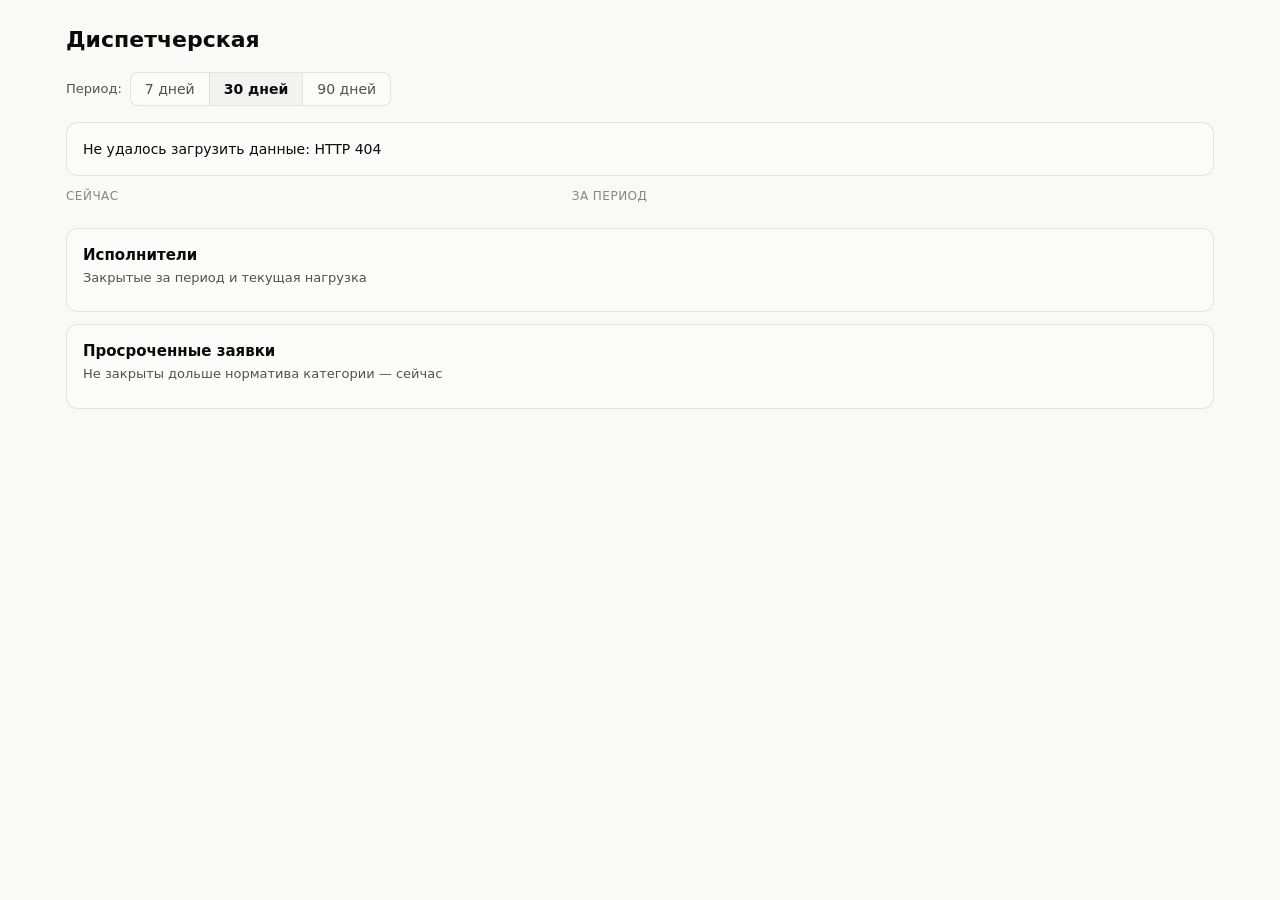
==== app/dashboard/static/index.html @ 9bddb609 "MAX-бот диспетчерской: заявки, чат диспетчерской, дашборд - Сценарий подачи заявки в личном диалоге " ====
<!doctype html>
<html lang="ru">
<head>
<meta charset="utf-8">
<meta name="viewport" content="width=device-width, initial-scale=1">
<title>Дашборд диспетчерской</title>
<style>
:root {
  color-scheme: light;
  --page: #f9f9f7;
  --surface: #fcfcfb;
  --text-primary: #0b0b0b;
  --text-secondary: #52514e;
  --text-muted: #898781;
  --grid: #e1e0d9;
  --axis: #c3c2b7;
  --border: rgba(11,11,11,0.10);
  --bar: #2a78d6;
  --bar-track: #cde2fb;
  --critical: #d03b3b;
  --good-text: #006300;
  --hover-wash: rgba(11,11,11,0.04);
}
@media (prefers-color-scheme: dark) {
  :root:where(:not([data-theme="light"])) {
    color-scheme: dark;
    --page: #0d0d0d;
    --surface: #1a1a19;
    --text-primary: #ffffff;
    --text-secondary: #c3c2b7;
    --text-muted: #898781;
    --grid: #2c2c2a;
    --axis: #383835;
    --border: rgba(255,255,255,0.10);
    --bar: #3987e5;
    --bar-track: #184f95;
    --critical: #d03b3b;
    --good-text: #0ca30c;
    --hover-wash: rgba(255,255,255,0.06);
  }
}
:root[data-theme="dark"] {
  color-scheme: dark;
  --page: #0d0d0d; --surface: #1a1a19; --text-primary: #ffffff; --text-secondary: #c3c2b7;
  --text-muted: #898781; --grid: #2c2c2a; --axis: #383835; --border: rgba(255,255,255,0.10); --bar: #3987e5; --bar-track: #184f95;
  --critical: #d03b3b; --good-text: #0ca30c; --hover-wash: rgba(255,255,255,0.06);
}

* { box-sizing: border-box; }
body {
  margin: 0; background: var(--page); color: var(--text-primary);
  font: 14px/1.45 system-ui, -apple-system, "Segoe UI", sans-serif;
}
main { max-width: 1180px; margin: 0 auto; padding: 24px 16px 48px; }
header { display: flex; flex-wrap: wrap; align-items: baseline; gap: 8px 16px; margin-bottom: 16px; }
h1 { font-size: 22px; font-weight: 600; margin: 0; }
h2 { font-size: 15px; font-weight: 600; margin: 0 0 2px; }
.sub { color: var(--text-secondary); font-size: 13px; }
.badge {
  font-size: 12px; padding: 2px 8px; border-radius: 999px;
  border: 1px solid var(--border); color: var(--text-secondary);
}

.filters { display: flex; gap: 8px; align-items: center; margin-bottom: 16px; flex-wrap: wrap; }
.seg { display: inline-flex; border: 1px solid var(--border); border-radius: 8px; overflow: hidden; background: var(--surface); }
.seg button {
  border: 0; background: none; color: var(--text-secondary); font: inherit;
  padding: 6px 14px; cursor: pointer;
}
.seg button + button { border-left: 1px solid var(--border); }
.seg button:hover { background: var(--hover-wash); }
.seg button[aria-pressed="true"] { color: var(--text-primary); font-weight: 600; background: var(--hover-wash); }

#content { transition: opacity .15s; }
#content.loading { opacity: .5; }

.kpi-groups { display: grid; grid-template-columns: 3fr 4fr; gap: 12px 24px; margin-bottom: 16px; }
@media (max-width: 1100px) { .kpi-groups { grid-template-columns: 1fr; } }
.kpi-group h3 { font-size: 12px; font-weight: 500; color: var(--text-muted); margin: 0 0 6px; text-transform: uppercase; letter-spacing: .04em; }
.kpis { display: grid; gap: 12px; }
.kpis.now { grid-template-columns: repeat(3, minmax(0, 1fr)); }
.kpis.period { grid-template-columns: repeat(4, minmax(0, 1fr)); }
@media (max-width: 560px) { .kpis { gap: 8px; } .kpis.period { grid-template-columns: repeat(2, minmax(0, 1fr)); } .tile { padding: 12px; } }
.tile, .card {
  background: var(--surface); border: 1px solid var(--border); border-radius: 12px;
}
.tile { padding: 14px 16px; }
.tile .label { color: var(--text-secondary); font-size: 13px; }
.tile .value { font-size: 24px; font-weight: 600; margin-top: 2px; line-height: 1.25; overflow-wrap: normal; }
.tile .note { color: var(--text-muted); font-size: 12px; margin-top: 2px; }
.tile.group-start { position: relative; }
.status-critical { display: inline-flex; align-items: center; gap: 4px; color: var(--text-primary); }
.status-critical svg { flex: none; }
.status-ok { color: var(--good-text); }

.card { padding: 16px; margin-bottom: 12px; min-width: 0; }




table { width: 100%; border-collapse: collapse; font-size: 13px; }
th { text-align: left; font-weight: 500; color: var(--text-muted); padding: 6px 8px; border-bottom: 1px solid var(--grid); white-space: nowrap; }
td { padding: 8px; border-bottom: 1px solid var(--grid); vertical-align: top; }
td.num, th.num { text-align: right; font-variant-numeric: tabular-nums; white-space: nowrap; }
tr:last-child td { border-bottom: 0; }
.meter { display: inline-block; vertical-align: middle; width: 60px; height: 6px; border-radius: 3px; background: var(--bar-track); margin-left: 8px; overflow: hidden; }
.meter b { display: block; height: 100%; background: var(--bar); border-radius: 3px; }
.table-wrap { overflow-x: auto; }
.empty { color: var(--text-muted); padding: 8px 0; }
.desc { color: var(--text-secondary); max-width: 280px; }
.error { color: var(--text-primary); padding: 16px; }
</style>
</head>
<body>
<main>
  <header>
    <h1 id="title">Диспетчерская</h1>
    <span class="badge" id="demo" hidden>Демо-данные</span>
    <span class="sub" id="updated"></span>
  </header>

  <div class="filters" role="group" aria-label="Период">
    <span class="sub">Период:</span>
    <div class="seg" id="period">
      <button data-days="7">7 дней</button>
      <button data-days="30">30 дней</button>
      <button data-days="90">90 дней</button>
    </div>
  </div>

  <div class="card error" id="error" hidden></div>
  <div id="content">
    <section class="kpi-groups" aria-label="Ключевые показатели">
      <div class="kpi-group"><h3>Сейчас</h3><div class="kpis now" id="kpis-now"></div></div>
      <div class="kpi-group"><h3 id="period-title">За период</h3><div class="kpis period" id="kpis-period"></div></div>
    </section>

    <section class="card">
      <h2>Исполнители</h2>
      <div class="sub" style="margin-bottom:8px">Закрытые за период и текущая нагрузка</div>
      <div class="table-wrap" id="assignees"></div>
    </section>

    <section class="card">
      <h2>Просроченные заявки</h2>
      <div class="sub" style="margin-bottom:8px">Не закрыты дольше норматива категории — сейчас</div>
      <div class="table-wrap" id="overdue"></div>
    </section>
  </div>
</main>

<script>
"use strict";

const ALERT_ICON = '<svg width="14" height="14" viewBox="0 0 16 16" aria-hidden="true"><circle cx="8" cy="8" r="7" fill="var(--critical)"/><rect x="7.1" y="3.8" width="1.8" height="5.4" rx=".9" fill="#fff"/><circle cx="8" cy="11.6" r="1.05" fill="#fff"/></svg>';
const STATUS_RU = { new: "новая", in_progress: "в работе" };


// --- маленькие помощники DOM (подписи — данные, вставляем только через textContent) ---
function el(tag, attrs = {}, ...children) {
  const node = document.createElement(tag);
  for (const [k, v] of Object.entries(attrs)) {
    if (k === "class") node.className = v;
    else if (k === "html") node.innerHTML = v;  // только для наших статичных SVG-иконок
    else node.setAttribute(k, v);
  }
  for (const c of children) {
    if (c == null) continue;
    node.append(c instanceof Node ? c : document.createTextNode(String(c)));
  }
  return node;
}
// --- KPI ---
// «17 ч 34 мин» → «17 ч» и «34 мин» не разрываются внутри себя
function keepPairs(text) {
  return typeof text === "string" ? text.replace(/(\d) /g, "$1\u00a0") : text;
}

function tile(label, value, note) {
  value = keepPairs(value);
  return el("div", { class: "tile" },
    el("div", { class: "label" }, label),
    el("div", { class: "value" }, value),
    note ? el("div", { class: "note" }, note) : null,
  );
}

function renderKpis(d) {
  const p = d.period, n = d.now;
  const overdueValue = n.overdue > 0
    ? el("span", { class: "status-critical", html: ALERT_ICON }, String(n.overdue))
    : "0";
  document.getElementById("kpis-now").replaceChildren(
    tile("Новые", n.new, "ждут исполнителя"),
    tile("В работе", n.in_progress, "у исполнителей"),
    tile("Просрочено", overdueValue, n.overdue > 0 ? "дольше норматива" : "всё в срок"),
  );
  document.getElementById("period-title").textContent = `За ${d.days} дней`;
  document.getElementById("kpis-period").replaceChildren(
    tile("Поступило", p.created, p.cancelled ? `отменено: ${p.cancelled}` : null),
    tile("Закрыто", p.done, p.on_time_pct != null ? `в срок: ${p.on_time_pct}%` : null),
    tile("Время до взятия", p.avg_take ?? "—", "в среднем"),
    tile("Время до закрытия", p.avg_close ?? "—", "в среднем, от подачи"),
  );
}

// --- Таблицы ---
function renderAssignees(list) {
  const box = document.getElementById("assignees");
  if (!list.length) { box.replaceChildren(el("div", { class: "empty" }, "За период никто не закрывал заявки")); return; }
  const max = Math.max(1, ...list.map(a => a.done));
  const rows = list.map(a => {
    const meter = el("span", { class: "meter" }, el("b"));
    meter.firstChild.style.width = `${(a.done / max) * 100}%`;
    return el("tr", {},
      el("td", {}, a.name),
      el("td", { class: "num" }, a.done, meter),
      el("td", { class: "num" }, a.in_progress),
      el("td", { class: "num" }, a.avg_close ?? "—"),
      el("td", { class: "num" }, a.on_time_pct != null ? `${a.on_time_pct}%` : "—"),
    );
  });
  box.replaceChildren(el("table", {},
    el("thead", {}, el("tr", {},
      el("th", {}, "Исполнитель"), el("th", { class: "num" }, "Закрыто"), el("th", { class: "num" }, "В работе"),
      el("th", { class: "num" }, "Ср. время закрытия"), el("th", { class: "num" }, "В срок"))),
    el("tbody", {}, ...rows),
  ));
}

function renderOverdue(list) {
  const box = document.getElementById("overdue");
  if (!list.length) { box.replaceChildren(el("div", { class: "empty status-ok" }, "Просроченных заявок нет")); return; }
  const rows = list.map(r => el("tr", {},
    el("td", { class: "num" }, `№${r.id}`),
    el("td", {}, r.category),
    el("td", {}, r.place),
    el("td", { class: "desc" }, r.description),
    el("td", { style: "white-space:nowrap" }, STATUS_RU[r.status] ?? r.status),
    el("td", {}, r.assignee ?? "—"),
    el("td", { class: "num" }, r.age),
    el("td", { class: "num" }, el("span", { class: "status-critical", html: ALERT_ICON }, `+${r.over_by}`)),
  ));
  box.replaceChildren(el("table", {},
    el("thead", {}, el("tr", {},
      el("th", { class: "num" }, "№"), el("th", {}, "Категория"), el("th", {}, "Место"), el("th", {}, "Проблема"),
      el("th", {}, "Статус"), el("th", {}, "Исполнитель"), el("th", { class: "num" }, "Висит"),
      el("th", { class: "num" }, "Сверх нормы"))),
    el("tbody", {}, ...rows),
  ));
}

// --- Загрузка ---
function render(d) {
  document.getElementById("title").textContent = `Диспетчерская · ${d.org_name}`;
  document.getElementById("demo").hidden = !d.demo;
  document.getElementById("updated").textContent = `обновлено ${d.generated_at}`;
  renderKpis(d);
  renderAssignees(d.assignees);
  renderOverdue(d.overdue);
}

async function load(days) {
  const content = document.getElementById("content");
  content.classList.add("loading");
  document.querySelectorAll("#period button").forEach(b =>
    b.setAttribute("aria-pressed", String(Number(b.dataset.days) === days)));
  try {
    const res = await fetch(`/api/stats?days=${days}`);
    if (!res.ok) throw new Error(`HTTP ${res.status}`);
    render(await res.json());
    document.getElementById("error").hidden = true;
    try { localStorage.setItem("days", String(days)); } catch (_) {}
  } catch (e) {
    const err = document.getElementById("error");
    err.textContent = `Не удалось загрузить данные: ${e.message}`;
    err.hidden = false;
  } finally {
    content.classList.remove("loading");
  }
}

document.querySelectorAll("#period button").forEach(b =>
  b.addEventListener("click", () => load(Number(b.dataset.days))));

let initialDays = 30;
try { initialDays = Number(localStorage.getItem("days")) || 30; } catch (_) {}
if (![7, 30, 90].includes(initialDays)) initialDays = 30;
load(initialDays);
</script>
</body>
</html>
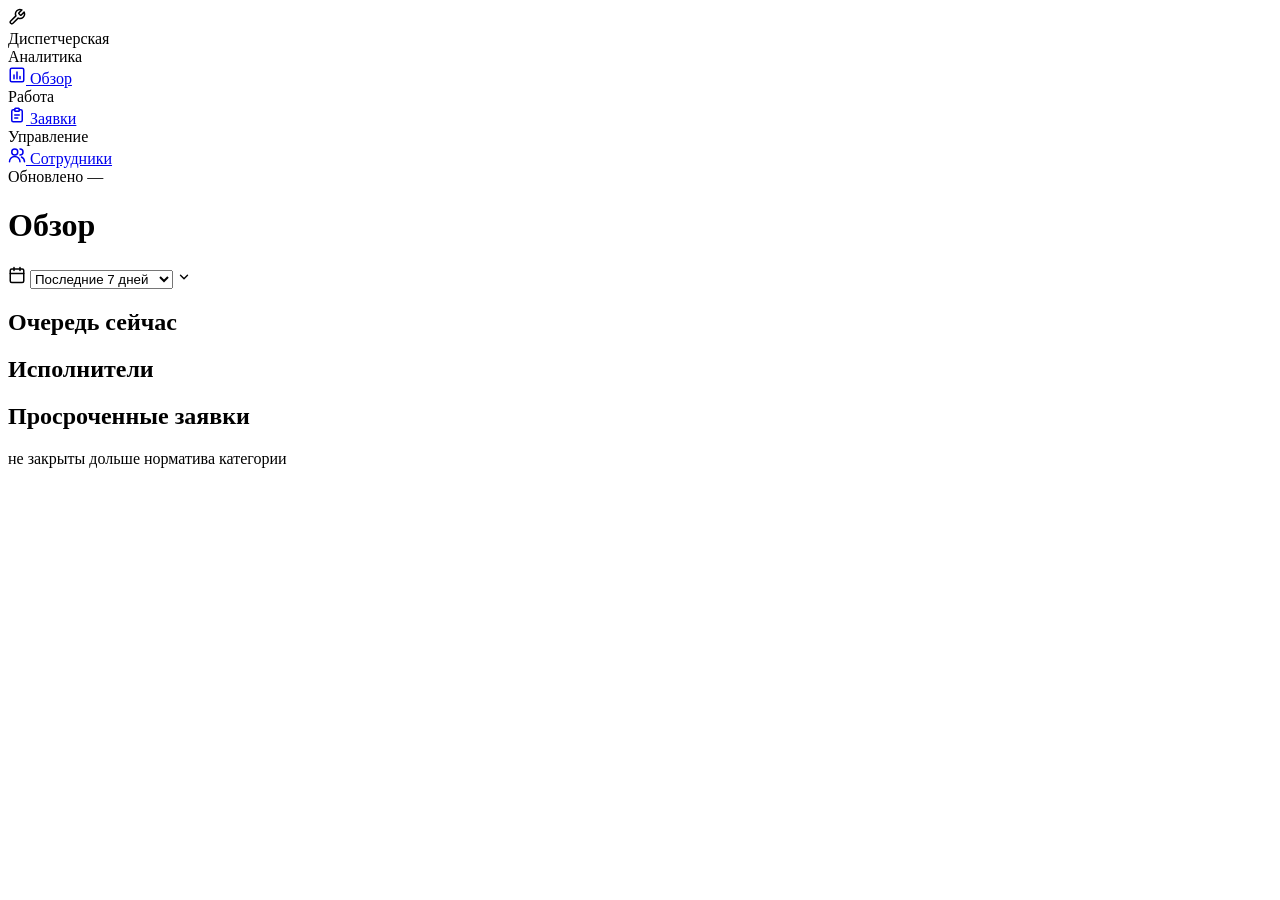
==== commit 06efa499: "Веб-интерфейс: вход по коду из MAX, роли, заявки и сотрудники; новый дизайн Вход и права - Вход по 6" ====
--- a/app/dashboard/static/index.html
+++ b/app/dashboard/static/index.html
@@ -4,289 +4,162 @@
 <meta charset="utf-8">
 <meta name="viewport" content="width=device-width, initial-scale=1">
 <title>Дашборд диспетчерской</title>
-<style>
-:root {
-  color-scheme: light;
-  --page: #f9f9f7;
-  --surface: #fcfcfb;
-  --text-primary: #0b0b0b;
-  --text-secondary: #52514e;
-  --text-muted: #898781;
-  --grid: #e1e0d9;
-  --axis: #c3c2b7;
-  --border: rgba(11,11,11,0.10);
-  --bar: #2a78d6;
-  --bar-track: #cde2fb;
-  --critical: #d03b3b;
-  --good-text: #006300;
-  --hover-wash: rgba(11,11,11,0.04);
-}
-@media (prefers-color-scheme: dark) {
-  :root:where(:not([data-theme="light"])) {
-    color-scheme: dark;
-    --page: #0d0d0d;
-    --surface: #1a1a19;
-    --text-primary: #ffffff;
-    --text-secondary: #c3c2b7;
-    --text-muted: #898781;
-    --grid: #2c2c2a;
-    --axis: #383835;
-    --border: rgba(255,255,255,0.10);
-    --bar: #3987e5;
-    --bar-track: #184f95;
-    --critical: #d03b3b;
-    --good-text: #0ca30c;
-    --hover-wash: rgba(255,255,255,0.06);
-  }
-}
-:root[data-theme="dark"] {
-  color-scheme: dark;
-  --page: #0d0d0d; --surface: #1a1a19; --text-primary: #ffffff; --text-secondary: #c3c2b7;
-  --text-muted: #898781; --grid: #2c2c2a; --axis: #383835; --border: rgba(255,255,255,0.10); --bar: #3987e5; --bar-track: #184f95;
-  --critical: #d03b3b; --good-text: #0ca30c; --hover-wash: rgba(255,255,255,0.06);
-}
-
-* { box-sizing: border-box; }
-body {
-  margin: 0; background: var(--page); color: var(--text-primary);
-  font: 14px/1.45 system-ui, -apple-system, "Segoe UI", sans-serif;
-}
-main { max-width: 1180px; margin: 0 auto; padding: 24px 16px 48px; }
-header { display: flex; flex-wrap: wrap; align-items: baseline; gap: 8px 16px; margin-bottom: 16px; }
-h1 { font-size: 22px; font-weight: 600; margin: 0; }
-h2 { font-size: 15px; font-weight: 600; margin: 0 0 2px; }
-.sub { color: var(--text-secondary); font-size: 13px; }
-.badge {
-  font-size: 12px; padding: 2px 8px; border-radius: 999px;
-  border: 1px solid var(--border); color: var(--text-secondary);
-}
-
-.filters { display: flex; gap: 8px; align-items: center; margin-bottom: 16px; flex-wrap: wrap; }
-.seg { display: inline-flex; border: 1px solid var(--border); border-radius: 8px; overflow: hidden; background: var(--surface); }
-.seg button {
-  border: 0; background: none; color: var(--text-secondary); font: inherit;
-  padding: 6px 14px; cursor: pointer;
-}
-.seg button + button { border-left: 1px solid var(--border); }
-.seg button:hover { background: var(--hover-wash); }
-.seg button[aria-pressed="true"] { color: var(--text-primary); font-weight: 600; background: var(--hover-wash); }
-
-#content { transition: opacity .15s; }
-#content.loading { opacity: .5; }
-
-.kpi-groups { display: grid; grid-template-columns: 3fr 4fr; gap: 12px 24px; margin-bottom: 16px; }
-@media (max-width: 1100px) { .kpi-groups { grid-template-columns: 1fr; } }
-.kpi-group h3 { font-size: 12px; font-weight: 500; color: var(--text-muted); margin: 0 0 6px; text-transform: uppercase; letter-spacing: .04em; }
-.kpis { display: grid; gap: 12px; }
-.kpis.now { grid-template-columns: repeat(3, minmax(0, 1fr)); }
-.kpis.period { grid-template-columns: repeat(4, minmax(0, 1fr)); }
-@media (max-width: 560px) { .kpis { gap: 8px; } .kpis.period { grid-template-columns: repeat(2, minmax(0, 1fr)); } .tile { padding: 12px; } }
-.tile, .card {
-  background: var(--surface); border: 1px solid var(--border); border-radius: 12px;
-}
-.tile { padding: 14px 16px; }
-.tile .label { color: var(--text-secondary); font-size: 13px; }
-.tile .value { font-size: 24px; font-weight: 600; margin-top: 2px; line-height: 1.25; overflow-wrap: normal; }
-.tile .note { color: var(--text-muted); font-size: 12px; margin-top: 2px; }
-.tile.group-start { position: relative; }
-.status-critical { display: inline-flex; align-items: center; gap: 4px; color: var(--text-primary); }
-.status-critical svg { flex: none; }
-.status-ok { color: var(--good-text); }
-
-.card { padding: 16px; margin-bottom: 12px; min-width: 0; }
-
-
-
-
-table { width: 100%; border-collapse: collapse; font-size: 13px; }
-th { text-align: left; font-weight: 500; color: var(--text-muted); padding: 6px 8px; border-bottom: 1px solid var(--grid); white-space: nowrap; }
-td { padding: 8px; border-bottom: 1px solid var(--grid); vertical-align: top; }
-td.num, th.num { text-align: right; font-variant-numeric: tabular-nums; white-space: nowrap; }
-tr:last-child td { border-bottom: 0; }
-.meter { display: inline-block; vertical-align: middle; width: 60px; height: 6px; border-radius: 3px; background: var(--bar-track); margin-left: 8px; overflow: hidden; }
-.meter b { display: block; height: 100%; background: var(--bar); border-radius: 3px; }
-.table-wrap { overflow-x: auto; }
-.empty { color: var(--text-muted); padding: 8px 0; }
-.desc { color: var(--text-secondary); max-width: 280px; }
-.error { color: var(--text-primary); padding: 16px; }
-</style>
+<link rel="preconnect" href="https://fonts.googleapis.com">
+<link rel="preconnect" href="https://fonts.gstatic.com" crossorigin>
+<link href="https://fonts.googleapis.com/css2?family=Inter:wght@400;500;600;700&display=swap" rel="stylesheet">
+<link rel="stylesheet" href="/static/app.css">
 </head>
 <body>
-<main>
-  <header>
-    <h1 id="title">Диспетчерская</h1>
-    <span class="badge" id="demo" hidden>Демо-данные</span>
-    <span class="sub" id="updated"></span>
-  </header>
+<div class="app">
+  <aside class="sidebar" aria-label="Навигация">
+    <div class="brand">
+      <div class="brand-mark" aria-hidden="true">
+        <svg width="18" height="18" viewBox="0 0 24 24" fill="none" stroke="currentColor" stroke-width="2" stroke-linecap="round" stroke-linejoin="round"><path d="M14.7 6.3a1 1 0 0 0 0 1.4l1.6 1.6a1 1 0 0 0 1.4 0l3.77-3.77a6 6 0 0 1-7.94 7.94l-6.91 6.91a2.12 2.12 0 0 1-3-3l6.91-6.91a6 6 0 0 1 7.94-7.94l-3.76 3.76z"/></svg>
+      </div>
+      <div>
+        <div class="brand-name">Диспетчерская</div>
+        <div class="brand-org" id="org-name"></div>
+      </div>
+    </div>
+    <nav class="nav">
+      <div class="nav-title">Аналитика</div>
+      <a href="#overview" data-page="overview">
+        <svg width="18" height="18" viewBox="0 0 24 24" fill="none" stroke="currentColor" stroke-width="2" stroke-linecap="round" stroke-linejoin="round" aria-hidden="true"><rect x="3" y="3" width="18" height="18" rx="2"/><path d="M8 17v-5M12 17V8M16 17v-3"/></svg>
+        <span>Обзор</span>
+      </a>
+      <div class="nav-title">Работа</div>
+      <a href="#requests" data-page="requests">
+        <svg width="18" height="18" viewBox="0 0 24 24" fill="none" stroke="currentColor" stroke-width="2" stroke-linecap="round" stroke-linejoin="round" aria-hidden="true"><path d="M9 5H7a2 2 0 0 0-2 2v12a2 2 0 0 0 2 2h10a2 2 0 0 0 2-2V7a2 2 0 0 0-2-2h-2"/><rect x="9" y="3" width="6" height="4" rx="1"/><path d="M9 12h6M9 16h4"/></svg>
+        <span>Заявки</span>
+      </a>
+      <div class="nav-title" data-perm="manage_staff">Управление</div>
+      <a href="#staff" data-page="staff" data-perm="manage_staff">
+        <svg width="18" height="18" viewBox="0 0 24 24" fill="none" stroke="currentColor" stroke-width="2" stroke-linecap="round" stroke-linejoin="round" aria-hidden="true"><circle cx="9" cy="8" r="4"/><path d="M2 21a7 7 0 0 1 14 0M16 4a4 4 0 0 1 0 8M22 21a7 7 0 0 0-4-6.3"/></svg>
+        <span>Сотрудники</span>
+      </a>
+    </nav>
+    <div class="sidebar-foot">
+      <div class="demo-note" id="demo" hidden>Демо-данные, только просмотр</div>
+      <div class="version">Обновлено <span id="updated">—</span></div>
+    </div>
+  </aside>
 
-  <div class="filters" role="group" aria-label="Период">
-    <span class="sub">Период:</span>
-    <div class="seg" id="period">
-      <button data-days="7">7 дней</button>
-      <button data-days="30">30 дней</button>
-      <button data-days="90">90 дней</button>
+  <main>
+    <div class="topbar">
+      <h1 id="page-title">Обзор</h1>
+      <div class="topbar-right">
+        <label class="select-pill" id="period-pill">
+          <svg width="18" height="18" viewBox="0 0 24 24" fill="none" stroke="currentColor" stroke-width="2" stroke-linecap="round" stroke-linejoin="round" aria-hidden="true"><rect x="3" y="4" width="18" height="18" rx="2"/><path d="M16 2v4M8 2v4M3 10h18"/></svg>
+          <select id="period" aria-label="Период">
+            <option value="7">Последние 7 дней</option>
+            <option value="30">Последние 30 дней</option>
+            <option value="90">Последние 90 дней</option>
+          </select>
+          <svg class="chev" width="14" height="14" viewBox="0 0 24 24" fill="none" stroke="currentColor" stroke-width="2.4" stroke-linecap="round" stroke-linejoin="round" aria-hidden="true"><path d="m6 9 6 6 6-6"/></svg>
+        </label>
+        <div class="user-chip" id="user-chip" hidden>
+          <span class="avatar" id="user-initials" aria-hidden="true"></span>
+          <div>
+            <div class="who-name" id="user-name"></div>
+            <div class="who-role" id="user-role"></div>
+          </div>
+          <button class="btn sm ghost" id="logout" type="button">Выйти</button>
+        </div>
+      </div>
     </div>
-  </div>
 
-  <div class="card error" id="error" hidden></div>
-  <div id="content">
-    <section class="kpi-groups" aria-label="Ключевые показатели">
-      <div class="kpi-group"><h3>Сейчас</h3><div class="kpis now" id="kpis-now"></div></div>
-      <div class="kpi-group"><h3 id="period-title">За период</h3><div class="kpis period" id="kpis-period"></div></div>
+    <div class="error" id="error" hidden></div>
+
+    <!-- Обзор -->
+    <section id="page-overview" class="page">
+      <div id="content">
+        <section class="kpis" id="kpis" aria-label="Показатели за период"></section>
+        <div class="row2">
+          <section class="card">
+            <div class="card-head"><h2>Очередь сейчас</h2></div>
+            <div class="queue" id="queue"></div>
+          </section>
+          <section class="card">
+            <div class="card-head"><h2>Исполнители</h2><span class="card-sub" id="assignees-sub"></span></div>
+            <div class="table-wrap" id="assignees"></div>
+          </section>
+        </div>
+        <section class="card">
+          <div class="card-head"><h2>Просроченные заявки</h2><span class="card-sub">не закрыты дольше норматива категории</span></div>
+          <div class="table-wrap" id="overdue"></div>
+        </section>
+      </div>
     </section>
 
-    <section class="card">
-      <h2>Исполнители</h2>
-      <div class="sub" style="margin-bottom:8px">Закрытые за период и текущая нагрузка</div>
-      <div class="table-wrap" id="assignees"></div>
+    <!-- Заявки -->
+    <section id="page-requests" class="page" hidden>
+      <div class="toolbar">
+        <div class="tabs" role="tablist" id="req-tabs">
+          <button role="tab" data-scope="active">Активные</button>
+          <button role="tab" data-scope="mine" data-perm="work">Мои</button>
+          <button role="tab" data-scope="closed">Закрытые</button>
+        </div>
+        <span class="card-sub" id="req-total"></span>
+      </div>
+      <section class="card">
+        <div class="table-wrap" id="requests"></div>
+      </section>
     </section>
 
-    <section class="card">
-      <h2>Просроченные заявки</h2>
-      <div class="sub" style="margin-bottom:8px">Не закрыты дольше норматива категории — сейчас</div>
-      <div class="table-wrap" id="overdue"></div>
+    <!-- Сотрудники -->
+    <section id="page-staff" class="page" hidden>
+      <div class="toolbar">
+        <span class="card-sub">Специалисты получают заявки своих направлений. Войти сотрудник может после того, как один раз напишет боту /staff.</span>
+        <button class="btn primary" id="staff-add" type="button">+ Добавить сотрудника</button>
+      </div>
+      <section class="card">
+        <div class="table-wrap" id="staff"></div>
+      </section>
     </section>
+  </main>
+</div>
+
+<!-- Окно заявки -->
+<dialog class="panel" id="req-dialog" aria-labelledby="req-title">
+  <div class="panel-head">
+    <h2 id="req-title"></h2>
+    <button class="close-x" type="button" data-close aria-label="Закрыть">✕</button>
   </div>
-</main>
+  <div class="panel-body" id="req-body"></div>
+  <div class="panel-foot" id="req-foot"></div>
+</dialog>
 
-<script>
-"use strict";
+<!-- Окно сотрудника -->
+<dialog class="panel" id="staff-dialog" aria-labelledby="staff-title">
+  <form id="staff-form" novalidate>
+    <div class="panel-head">
+      <h2 id="staff-title"></h2>
+      <button class="close-x" type="button" data-close aria-label="Закрыть">✕</button>
+    </div>
+    <div class="panel-body">
+      <div class="form-error" id="staff-error" hidden></div>
+      <label class="field"><span>Имя</span><input class="input" name="name" required maxlength="128"></label>
+      <label class="field"><span>Телефон</span><input class="input" name="phone" type="tel" required placeholder="+7 900 123-45-67"></label>
+      <p class="hint" id="phone-hint" hidden>После смены номера сотруднику нужно заново написать боту /staff.</p>
+      <label class="field"><span>Роль</span><select class="input" name="role" id="staff-role"></select></label>
+      <div class="field" id="directions-field">
+        <span>Направления</span>
+        <div class="checks" id="staff-directions"></div>
+        <span class="hint">Заявки этих категорий приходят специалисту в MAX, когда он на линии.</span>
+      </div>
+      <label class="check" id="active-field"><input type="checkbox" name="active"> Активен (может входить и работать)</label>
+    </div>
+    <div class="panel-foot">
+      <button class="btn danger" type="button" id="staff-delete">Удалить</button>
+      <span class="spacer"></span>
+      <button class="btn" type="button" data-close>Отмена</button>
+      <button class="btn primary" type="submit">Сохранить</button>
+    </div>
+  </form>
+</dialog>
 
-const ALERT_ICON = '<svg width="14" height="14" viewBox="0 0 16 16" aria-hidden="true"><circle cx="8" cy="8" r="7" fill="var(--critical)"/><rect x="7.1" y="3.8" width="1.8" height="5.4" rx=".9" fill="#fff"/><circle cx="8" cy="11.6" r="1.05" fill="#fff"/></svg>';
-const STATUS_RU = { new: "новая", in_progress: "в работе" };
+<div class="toast" id="toast" role="status" hidden></div>
 
-
-// --- маленькие помощники DOM (подписи — данные, вставляем только через textContent) ---
-function el(tag, attrs = {}, ...children) {
-  const node = document.createElement(tag);
-  for (const [k, v] of Object.entries(attrs)) {
-    if (k === "class") node.className = v;
-    else if (k === "html") node.innerHTML = v;  // только для наших статичных SVG-иконок
-    else node.setAttribute(k, v);
-  }
-  for (const c of children) {
-    if (c == null) continue;
-    node.append(c instanceof Node ? c : document.createTextNode(String(c)));
-  }
-  return node;
-}
-// --- KPI ---
-// «17 ч 34 мин» → «17 ч» и «34 мин» не разрываются внутри себя
-function keepPairs(text) {
-  return typeof text === "string" ? text.replace(/(\d) /g, "$1\u00a0") : text;
-}
-
-function tile(label, value, note) {
-  value = keepPairs(value);
-  return el("div", { class: "tile" },
-    el("div", { class: "label" }, label),
-    el("div", { class: "value" }, value),
-    note ? el("div", { class: "note" }, note) : null,
-  );
-}
-
-function renderKpis(d) {
-  const p = d.period, n = d.now;
-  const overdueValue = n.overdue > 0
-    ? el("span", { class: "status-critical", html: ALERT_ICON }, String(n.overdue))
-    : "0";
-  document.getElementById("kpis-now").replaceChildren(
-    tile("Новые", n.new, "ждут исполнителя"),
-    tile("В работе", n.in_progress, "у исполнителей"),
-    tile("Просрочено", overdueValue, n.overdue > 0 ? "дольше норматива" : "всё в срок"),
-  );
-  document.getElementById("period-title").textContent = `За ${d.days} дней`;
-  document.getElementById("kpis-period").replaceChildren(
-    tile("Поступило", p.created, p.cancelled ? `отменено: ${p.cancelled}` : null),
-    tile("Закрыто", p.done, p.on_time_pct != null ? `в срок: ${p.on_time_pct}%` : null),
-    tile("Время до взятия", p.avg_take ?? "—", "в среднем"),
-    tile("Время до закрытия", p.avg_close ?? "—", "в среднем, от подачи"),
-  );
-}
-
-// --- Таблицы ---
-function renderAssignees(list) {
-  const box = document.getElementById("assignees");
-  if (!list.length) { box.replaceChildren(el("div", { class: "empty" }, "За период никто не закрывал заявки")); return; }
-  const max = Math.max(1, ...list.map(a => a.done));
-  const rows = list.map(a => {
-    const meter = el("span", { class: "meter" }, el("b"));
-    meter.firstChild.style.width = `${(a.done / max) * 100}%`;
-    return el("tr", {},
-      el("td", {}, a.name),
-      el("td", { class: "num" }, a.done, meter),
-      el("td", { class: "num" }, a.in_progress),
-      el("td", { class: "num" }, a.avg_close ?? "—"),
-      el("td", { class: "num" }, a.on_time_pct != null ? `${a.on_time_pct}%` : "—"),
-    );
-  });
-  box.replaceChildren(el("table", {},
-    el("thead", {}, el("tr", {},
-      el("th", {}, "Исполнитель"), el("th", { class: "num" }, "Закрыто"), el("th", { class: "num" }, "В работе"),
-      el("th", { class: "num" }, "Ср. время закрытия"), el("th", { class: "num" }, "В срок"))),
-    el("tbody", {}, ...rows),
-  ));
-}
-
-function renderOverdue(list) {
-  const box = document.getElementById("overdue");
-  if (!list.length) { box.replaceChildren(el("div", { class: "empty status-ok" }, "Просроченных заявок нет")); return; }
-  const rows = list.map(r => el("tr", {},
-    el("td", { class: "num" }, `№${r.id}`),
-    el("td", {}, r.category),
-    el("td", {}, r.place),
-    el("td", { class: "desc" }, r.description),
-    el("td", { style: "white-space:nowrap" }, STATUS_RU[r.status] ?? r.status),
-    el("td", {}, r.assignee ?? "—"),
-    el("td", { class: "num" }, r.age),
-    el("td", { class: "num" }, el("span", { class: "status-critical", html: ALERT_ICON }, `+${r.over_by}`)),
-  ));
-  box.replaceChildren(el("table", {},
-    el("thead", {}, el("tr", {},
-      el("th", { class: "num" }, "№"), el("th", {}, "Категория"), el("th", {}, "Место"), el("th", {}, "Проблема"),
-      el("th", {}, "Статус"), el("th", {}, "Исполнитель"), el("th", { class: "num" }, "Висит"),
-      el("th", { class: "num" }, "Сверх нормы"))),
-    el("tbody", {}, ...rows),
-  ));
-}
-
-// --- Загрузка ---
-function render(d) {
-  document.getElementById("title").textContent = `Диспетчерская · ${d.org_name}`;
-  document.getElementById("demo").hidden = !d.demo;
-  document.getElementById("updated").textContent = `обновлено ${d.generated_at}`;
-  renderKpis(d);
-  renderAssignees(d.assignees);
-  renderOverdue(d.overdue);
-}
-
-async function load(days) {
-  const content = document.getElementById("content");
-  content.classList.add("loading");
-  document.querySelectorAll("#period button").forEach(b =>
-    b.setAttribute("aria-pressed", String(Number(b.dataset.days) === days)));
-  try {
-    const res = await fetch(`/api/stats?days=${days}`);
-    if (!res.ok) throw new Error(`HTTP ${res.status}`);
-    render(await res.json());
-    document.getElementById("error").hidden = true;
-    try { localStorage.setItem("days", String(days)); } catch (_) {}
-  } catch (e) {
-    const err = document.getElementById("error");
-    err.textContent = `Не удалось загрузить данные: ${e.message}`;
-    err.hidden = false;
-  } finally {
-    content.classList.remove("loading");
-  }
-}
-
-document.querySelectorAll("#period button").forEach(b =>
-  b.addEventListener("click", () => load(Number(b.dataset.days))));
-
-let initialDays = 30;
-try { initialDays = Number(localStorage.getItem("days")) || 30; } catch (_) {}
-if (![7, 30, 90].includes(initialDays)) initialDays = 30;
-load(initialDays);
-</script>
+<script src="/static/app.js"></script>
 </body>
 </html>
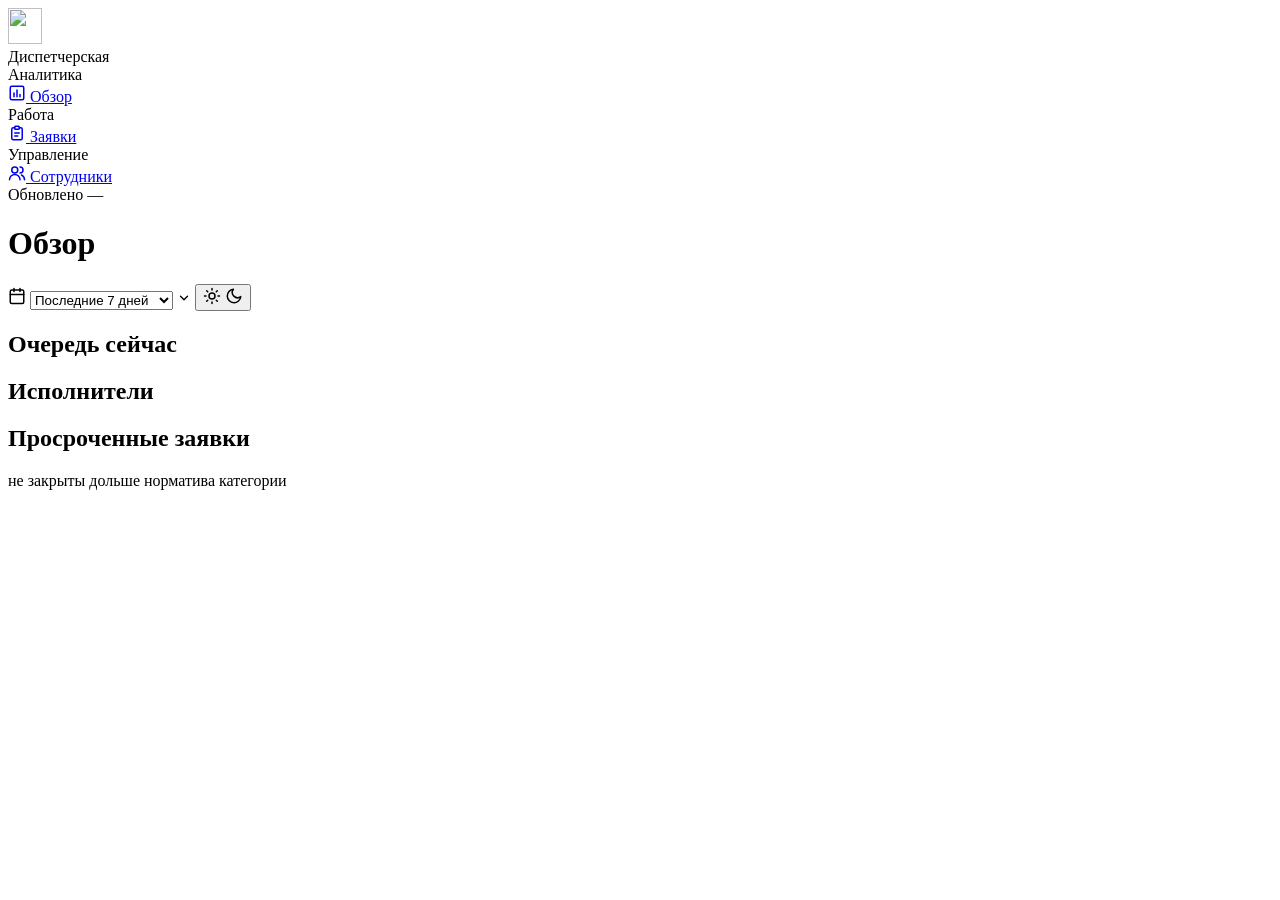
==== commit 84b9b835: "Светлая тема по умолчанию, логотип и фирменные цвета - Светлая тема по умолчанию, тёмная — переключа" ====
--- a/app/dashboard/static/index.html
+++ b/app/dashboard/static/index.html
@@ -7,15 +7,18 @@
 <link rel="preconnect" href="https://fonts.googleapis.com">
 <link rel="preconnect" href="https://fonts.gstatic.com" crossorigin>
 <link href="https://fonts.googleapis.com/css2?family=Inter:wght@400;500;600;700&display=swap" rel="stylesheet">
+<link rel="icon" type="image/png" href="/static/logo.png">
+<script>
+  // Тема до отрисовки: по умолчанию светлая, тёмная — если пользователь её выбрал
+  try { if (localStorage.getItem("theme") === "dark") document.documentElement.dataset.theme = "dark"; } catch (_) {}
+</script>
 <link rel="stylesheet" href="/static/app.css">
 </head>
 <body>
 <div class="app">
   <aside class="sidebar" aria-label="Навигация">
     <div class="brand">
-      <div class="brand-mark" aria-hidden="true">
-        <svg width="18" height="18" viewBox="0 0 24 24" fill="none" stroke="currentColor" stroke-width="2" stroke-linecap="round" stroke-linejoin="round"><path d="M14.7 6.3a1 1 0 0 0 0 1.4l1.6 1.6a1 1 0 0 0 1.4 0l3.77-3.77a6 6 0 0 1-7.94 7.94l-6.91 6.91a2.12 2.12 0 0 1-3-3l6.91-6.91a6 6 0 0 1 7.94-7.94l-3.76 3.76z"/></svg>
-      </div>
+      <img class="brand-mark" src="/static/logo.png" alt="" width="34" height="36">
       <div>
         <div class="brand-name">Диспетчерская</div>
         <div class="brand-org" id="org-name"></div>
@@ -57,6 +60,10 @@
           </select>
           <svg class="chev" width="14" height="14" viewBox="0 0 24 24" fill="none" stroke="currentColor" stroke-width="2.4" stroke-linecap="round" stroke-linejoin="round" aria-hidden="true"><path d="m6 9 6 6 6-6"/></svg>
         </label>
+        <button class="theme-toggle" id="theme-toggle" type="button" aria-label="Переключить тему" title="Светлая / тёмная тема">
+          <svg class="sun" width="18" height="18" viewBox="0 0 24 24" fill="none" stroke="currentColor" stroke-width="2" stroke-linecap="round" aria-hidden="true"><circle cx="12" cy="12" r="4"/><path d="M12 2v2M12 20v2M4.9 4.9l1.4 1.4M17.7 17.7l1.4 1.4M2 12h2M20 12h2M4.9 19.1l1.4-1.4M17.7 6.3l1.4-1.4"/></svg>
+          <svg class="moon" width="18" height="18" viewBox="0 0 24 24" fill="none" stroke="currentColor" stroke-width="2" stroke-linecap="round" stroke-linejoin="round" aria-hidden="true"><path d="M21 12.8A9 9 0 1 1 11.2 3a7 7 0 0 0 9.8 9.8z"/></svg>
+        </button>
         <div class="user-chip" id="user-chip" hidden>
           <span class="avatar" id="user-initials" aria-hidden="true"></span>
           <div>
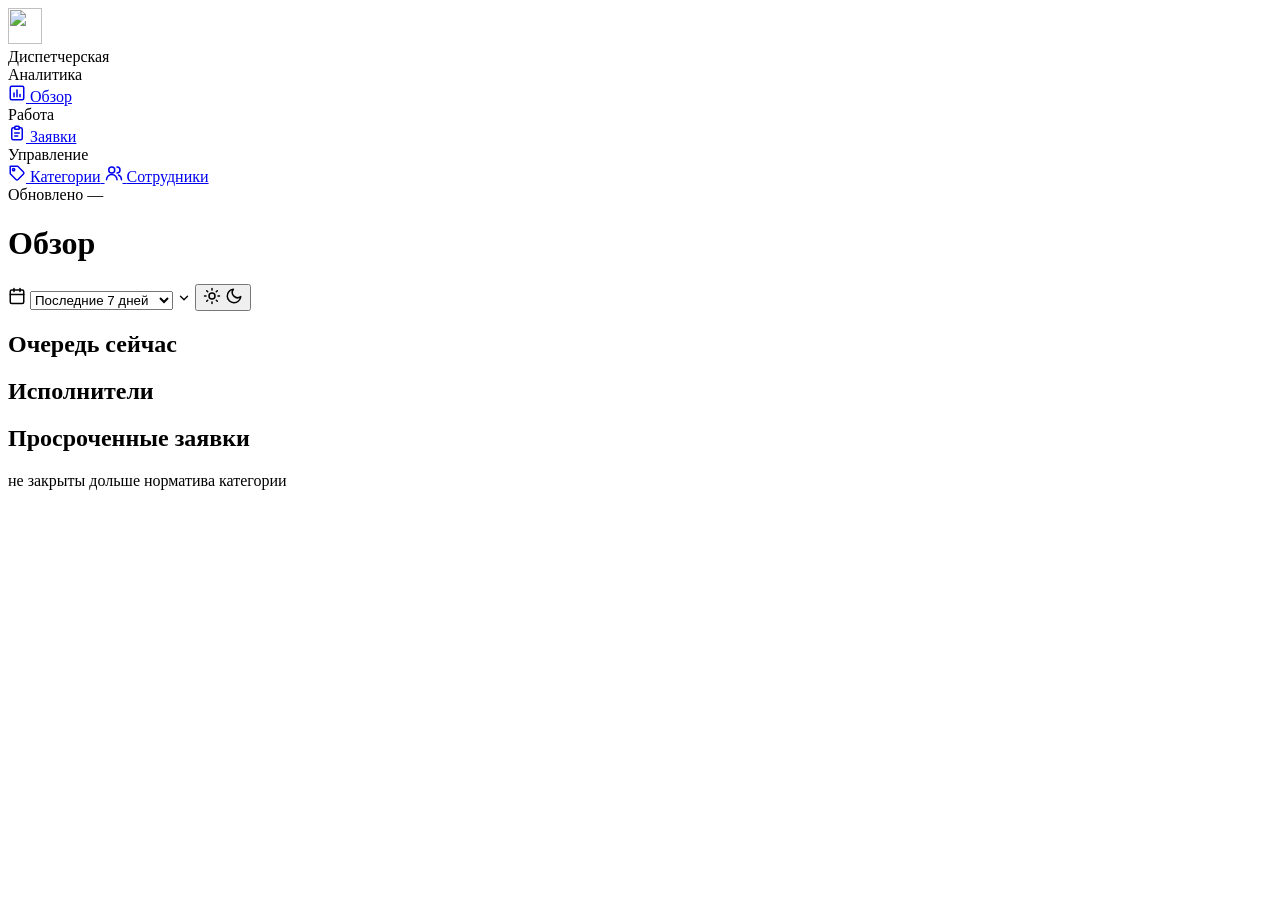
==== commit 625b2dd7: "Диспетчер: сроки, приоритет, категории, правка и история заявок; первый вход - Роль «Диспетчер»: зая" ====
--- a/app/dashboard/static/index.html
+++ b/app/dashboard/static/index.html
@@ -35,7 +35,11 @@
         <svg width="18" height="18" viewBox="0 0 24 24" fill="none" stroke="currentColor" stroke-width="2" stroke-linecap="round" stroke-linejoin="round" aria-hidden="true"><path d="M9 5H7a2 2 0 0 0-2 2v12a2 2 0 0 0 2 2h10a2 2 0 0 0 2-2V7a2 2 0 0 0-2-2h-2"/><rect x="9" y="3" width="6" height="4" rx="1"/><path d="M9 12h6M9 16h4"/></svg>
         <span>Заявки</span>
       </a>
-      <div class="nav-title" data-perm="manage_staff">Управление</div>
+      <div class="nav-title" data-perm-any="manage_staff manage_categories">Управление</div>
+      <a href="#categories" data-page="categories" data-perm="manage_categories">
+        <svg width="18" height="18" viewBox="0 0 24 24" fill="none" stroke="currentColor" stroke-width="2" stroke-linecap="round" stroke-linejoin="round" aria-hidden="true"><path d="M20.6 13.4 13.4 20.6a2 2 0 0 1-2.8 0L3 13V3h10l7.6 7.6a2 2 0 0 1 0 2.8z"/><circle cx="7.5" cy="7.5" r="1.5"/></svg>
+        <span>Категории</span>
+      </a>
       <a href="#staff" data-page="staff" data-perm="manage_staff">
         <svg width="18" height="18" viewBox="0 0 24 24" fill="none" stroke="currentColor" stroke-width="2" stroke-linecap="round" stroke-linejoin="round" aria-hidden="true"><circle cx="9" cy="8" r="4"/><path d="M2 21a7 7 0 0 1 14 0M16 4a4 4 0 0 1 0 8M22 21a7 7 0 0 0-4-6.3"/></svg>
         <span>Сотрудники</span>
@@ -113,6 +117,17 @@
       </section>
     </section>
 
+    <!-- Категории -->
+    <section id="page-categories" class="page" hidden>
+      <div class="toolbar">
+        <span class="card-sub">Категории — это и направления специалистов. Норматив задаёт срок новой заявки, по ключевым словам бот сам определяет категорию.</span>
+        <button class="btn primary" id="cat-add" type="button">+ Добавить категорию</button>
+      </div>
+      <section class="card">
+        <div class="table-wrap" id="categories"></div>
+      </section>
+    </section>
+
     <!-- Сотрудники -->
     <section id="page-staff" class="page" hidden>
       <div class="toolbar">
@@ -165,6 +180,34 @@
   </form>
 </dialog>
 
+<!-- Окно категории -->
+<dialog class="panel" id="cat-dialog" aria-labelledby="cat-title">
+  <form id="cat-form" novalidate>
+    <div class="panel-head">
+      <h2 id="cat-title"></h2>
+      <button class="close-x" type="button" data-close aria-label="Закрыть">✕</button>
+    </div>
+    <div class="panel-body">
+      <div class="form-error" id="cat-error" hidden></div>
+      <label class="field"><span>Название</span><input class="input" name="title" required maxlength="128"></label>
+      <label class="field"><span>Норматив выполнения, часов</span><input class="input" name="sla_hours" type="number" min="1" max="2160" required></label>
+      <label class="field">
+        <span>Ключевые слова</span>
+        <textarea class="input" name="keywords" placeholder="через запятую: розетк, свет, ламп"></textarea>
+        <span class="hint">Начала слов: «розетк» найдёт и «розетка», и «розетки». Регистр и «ё» не важны.</span>
+      </label>
+      <label class="check" id="cat-active-field"><input type="checkbox" name="active"> Активна (можно выбрать для заявок)</label>
+      <p class="hint" id="cat-fallback-hint" hidden>Категория по умолчанию: сюда попадают заявки, для которых бот не нашёл подходящей. Её нельзя отключить или удалить.</p>
+    </div>
+    <div class="panel-foot">
+      <button class="btn danger" type="button" id="cat-delete">Удалить</button>
+      <span class="spacer"></span>
+      <button class="btn" type="button" data-close>Отмена</button>
+      <button class="btn primary" type="submit">Сохранить</button>
+    </div>
+  </form>
+</dialog>
+
 <div class="toast" id="toast" role="status" hidden></div>
 
 <script src="/static/app.js"></script>
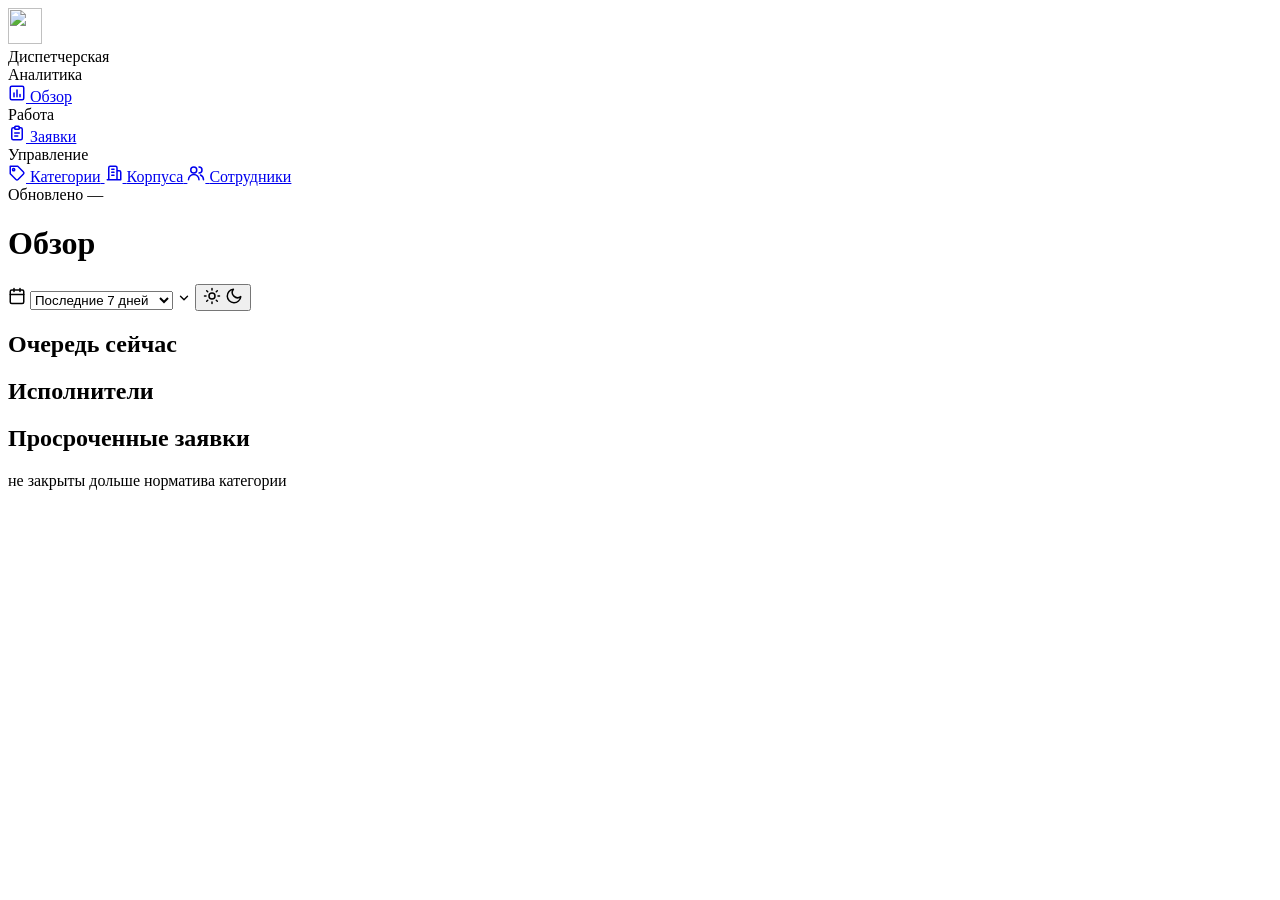
==== commit a817c95f: "Управление корпусами в дашборде Корпуса хранятся в БД (миграция 0004), org.yaml только засевает их. " ====
--- a/app/dashboard/static/index.html
+++ b/app/dashboard/static/index.html
@@ -25,8 +25,8 @@
       </div>
     </div>
     <nav class="nav">
-      <div class="nav-title">Аналитика</div>
-      <a href="#overview" data-page="overview">
+      <div class="nav-title" data-perm="analytics">Аналитика</div>
+      <a href="#overview" data-page="overview" data-perm="analytics">
         <svg width="18" height="18" viewBox="0 0 24 24" fill="none" stroke="currentColor" stroke-width="2" stroke-linecap="round" stroke-linejoin="round" aria-hidden="true"><rect x="3" y="3" width="18" height="18" rx="2"/><path d="M8 17v-5M12 17V8M16 17v-3"/></svg>
         <span>Обзор</span>
       </a>
@@ -35,10 +35,14 @@
         <svg width="18" height="18" viewBox="0 0 24 24" fill="none" stroke="currentColor" stroke-width="2" stroke-linecap="round" stroke-linejoin="round" aria-hidden="true"><path d="M9 5H7a2 2 0 0 0-2 2v12a2 2 0 0 0 2 2h10a2 2 0 0 0 2-2V7a2 2 0 0 0-2-2h-2"/><rect x="9" y="3" width="6" height="4" rx="1"/><path d="M9 12h6M9 16h4"/></svg>
         <span>Заявки</span>
       </a>
-      <div class="nav-title" data-perm-any="manage_staff manage_categories">Управление</div>
+      <div class="nav-title" data-perm-any="manage_staff manage_categories manage_buildings">Управление</div>
       <a href="#categories" data-page="categories" data-perm="manage_categories">
         <svg width="18" height="18" viewBox="0 0 24 24" fill="none" stroke="currentColor" stroke-width="2" stroke-linecap="round" stroke-linejoin="round" aria-hidden="true"><path d="M20.6 13.4 13.4 20.6a2 2 0 0 1-2.8 0L3 13V3h10l7.6 7.6a2 2 0 0 1 0 2.8z"/><circle cx="7.5" cy="7.5" r="1.5"/></svg>
         <span>Категории</span>
+      </a>
+      <a href="#buildings" data-page="buildings" data-perm="manage_buildings">
+        <svg width="18" height="18" viewBox="0 0 24 24" fill="none" stroke="currentColor" stroke-width="2" stroke-linecap="round" stroke-linejoin="round" aria-hidden="true"><path d="M3 21h18M5 21V5a2 2 0 0 1 2-2h7a2 2 0 0 1 2 2v16M16 9h3a2 2 0 0 1 2 2v10M9 7h3M9 11h3M9 15h3"/></svg>
+        <span>Корпуса</span>
       </a>
       <a href="#staff" data-page="staff" data-perm="manage_staff">
         <svg width="18" height="18" viewBox="0 0 24 24" fill="none" stroke="currentColor" stroke-width="2" stroke-linecap="round" stroke-linejoin="round" aria-hidden="true"><circle cx="9" cy="8" r="4"/><path d="M2 21a7 7 0 0 1 14 0M16 4a4 4 0 0 1 0 8M22 21a7 7 0 0 0-4-6.3"/></svg>
@@ -107,7 +111,8 @@
       <div class="toolbar">
         <div class="tabs" role="tablist" id="req-tabs">
           <button role="tab" data-scope="active">Активные</button>
-          <button role="tab" data-scope="mine" data-perm="work">Мои</button>
+          <button role="tab" data-scope="direction" data-perm="work">Моих направлений</button>
+          <button role="tab" data-scope="mine" data-perm="work">Взятые мной</button>
           <button role="tab" data-scope="closed">Закрытые</button>
         </div>
         <span class="card-sub" id="req-total"></span>
@@ -125,6 +130,17 @@
       </div>
       <section class="card">
         <div class="table-wrap" id="categories"></div>
+      </section>
+    </section>
+
+    <!-- Корпуса -->
+    <section id="page-buildings" class="page" hidden>
+      <div class="toolbar">
+        <span class="card-sub">Корпуса — это кнопки, которые бот показывает при подаче заявки, в том же порядке. Отключённый корпус пропадает из бота, старые заявки его сохраняют.</span>
+        <button class="btn primary" id="bld-add" type="button">+ Добавить корпус</button>
+      </div>
+      <section class="card">
+        <div class="table-wrap" id="buildings"></div>
       </section>
     </section>
 
@@ -208,6 +224,31 @@
   </form>
 </dialog>
 
+<!-- Окно корпуса -->
+<dialog class="panel" id="bld-dialog" aria-labelledby="bld-title">
+  <form id="bld-form" novalidate>
+    <div class="panel-head">
+      <h2 id="bld-title"></h2>
+      <button class="close-x" type="button" data-close aria-label="Закрыть">✕</button>
+    </div>
+    <div class="panel-body">
+      <div class="form-error" id="bld-error" hidden></div>
+      <label class="field">
+        <span>Название</span>
+        <input class="input" name="title" required minlength="2" maxlength="40" placeholder="Корпус 3 (ул. Ленина, 5)">
+        <span class="hint">Так корпус будет подписан на кнопке в боте и в заявках. До 40 символов.</span>
+      </label>
+      <label class="check" id="bld-active-field"><input type="checkbox" name="active"> Активен (есть в боте при подаче заявки)</label>
+    </div>
+    <div class="panel-foot">
+      <button class="btn danger" type="button" id="bld-delete">Удалить</button>
+      <span class="spacer"></span>
+      <button class="btn" type="button" data-close>Отмена</button>
+      <button class="btn primary" type="submit">Сохранить</button>
+    </div>
+  </form>
+</dialog>
+
 <div class="toast" id="toast" role="status" hidden></div>
 
 <script src="/static/app.js"></script>
